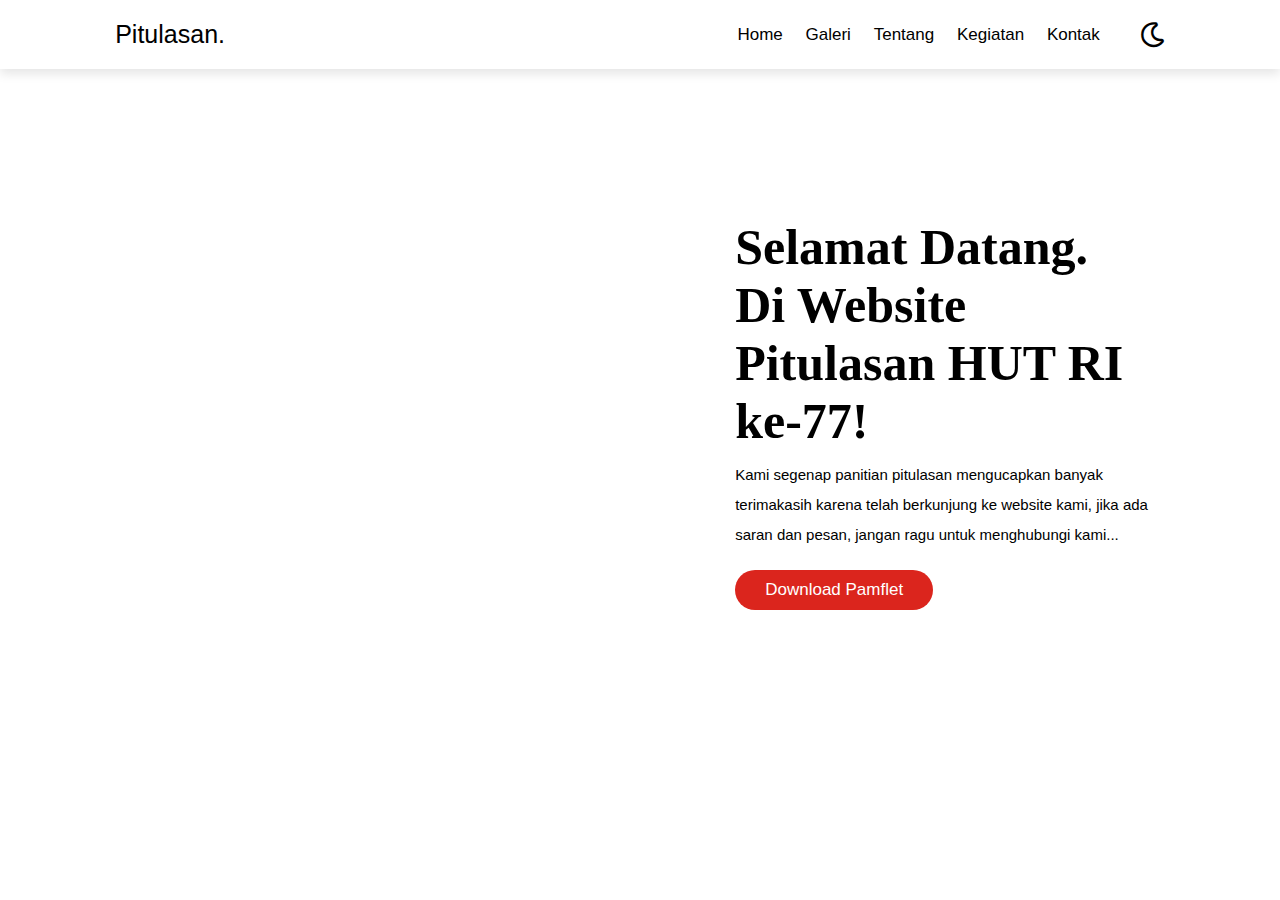
==== index.html @ 1137f609 "Add files via upload" ====
<!DOCTYPE html>
<html lang="en">
<head>
    <meta charset="UTF-8">
    <meta http-equiv="X-UA-Compatible" content="IE=edge">
    <meta name="viewport" content="width=device-width, initial-scale=1.0">
    <title>Halaman Website Pitulasan</title>

    <link rel="shortcut icon" href="images/icon.png" type="image/png">

    <!-- font awesome cdn link  -->
    <link rel="stylesheet" href="https://cdnjs.cloudflare.com/ajax/libs/font-awesome/5.15.4/css/all.min.css">

    <!-- custom css file link  -->
    <link rel="stylesheet" href="css/style.css">

    <!-- custom js file link  -->
    <script src="js/script.js" defer></script>

</head>
<body>
    
<!-- header section starts  -->

<header class="header">

    <a href="#" class="logo"> Pitulasan. </a>

    <nav class="navbar">
        <a href="">Home</a>
        <a href="#galeri">Galeri</a>
        <a href="#tentang">Tentang</a>
        <a href="#kegiatan">Kegiatan</a>
        <a href="#kontak">Kontak</a>
    </nav>

    <div id="menu-btn" class="fas fa-bars"></div>
    <div id="theme-btn" class="far fa-moon"></div>

    <div class="scroll-indicator"></div>

</header>

<!-- header section ends -->

<!-- home section starts  -->

<section class="home" id="home">

    <div class="box">
        <div class="image">
            <iframe src="https://www.google.com/maps/embed?pb=!1m40!1m12!1m3!1d7902.51637508174!2d110.22732812242401!3d-7.972246651856425!2m3!1f0!2f0!3f0!3m2!1i1024!2i768!4f13.1!4m25!3e2!4m5!1s0x2e7b020270209e1b%3A0x2751025d4a3d000c!2sMasjid%20Al%20Muthohhirin%20Kukap%2C%20Poncosari%2C%20Srandakan%2C%20Bantul%20Regency%2C%20Special%20Region%20of%20Yogyakarta%2055762%2C%20Indonesia!3m2!1d-7.974627399999999!2d110.2347939!4m5!1s0x2e7b0200b6913771%3A0x56dec37f0b2e6518!2sJl.%20Amongtani%2C%20Jragan%202%2C%20Poncosari%2C%20Kec.%20Srandakan%2C%20Kabupaten%20Bantul%2C%20Daerah%20Istimewa%20Yogyakarta!3m2!1d-7.9697774!2d110.2344227!4m5!1s0x2e7b03cbf18e87fb%3A0x3d4cfebaf719b76!2sDusun%20Babakan%2C%20Babakan%2C%20Poncosari%2C%20Bantul%20Regency%2C%20Special%20Region%20of%20Yogyakarta!3m2!1d-7.9744031!2d110.2267021!4m5!1s0x2e7b020270209e1b%3A0x2751025d4a3d000c!2sMasjid%20Al%20Muthohhirin%20Kukap%2C%20Poncosari%2C%20Srandakan%2C%20Bantul%20Regency%2C%20Special%20Region%20of%20Yogyakarta%2055762%2C%20Indonesia!3m2!1d-7.974627399999999!2d110.2347939!5e0!3m2!1sen!2sid!4v1659257568086!5m2!1sen!2sid" width="600" height="450" style="border:0;" allowfullscreen="" loading="lazy" referrerpolicy="no-referrer-when-downgrade"></iframe>
        </div>
        <div class="content">
            <h3 class="well">Selamat Datang.<br>Di Website Pitulasan HUT RI ke-77!</h3>
            <p>Kami segenap panitian pitulasan mengucapkan banyak terimakasih karena telah berkunjung ke website kami, jika ada saran dan pesan, jangan ragu untuk menghubungi kami...</p>
            <a href="" class="btnn">Download Pamflet</a>
        </div>
    </div>
    
</section>

<!-- home section ends -->


</body>
</html>
---- css/style.css ----
S@import url("https://fonts.googleapis.com/css2?family=Poppins:wght@100;300;400;500;600&display=swap");
:root {
  --red:#FDBC3A;
  --black:#333;
  --white:#fff;
  --light-color:#666;
  --light-bg:#eee;
}

* {
  font-family: 'Poppins', sans-serif;
  margin: 0;
  padding: 0;
  -webkit-box-sizing: border-box;
          box-sizing: border-box;
  outline: none;
  border: none;
  text-decoration: none;
  /*text-transform: capitalize;*/
  -webkit-transition: all .2s linear;
  transition: all .2s linear;
}

body {
  text-decoration: none;
}

html {
  font-size: 62.5%;
  overflow-x: hidden;
  scroll-behavior: smooth;
  scroll-padding-top: 8rem;
}

html::-webkit-scrollbar {
  width: 1rem;
}

html::-webkit-scrollbar-track {
  background: transparent;
}

html::-webkit-scrollbar-thumb {
  background: var(--red);
  border-radius: 5rem;
}

body {
  background: var(--white);
}

body.active {
  --black:#fff;
  --white:#111;
  --light-color:#aaa;
  --light-bg:#222;
}

section {
  padding: 3rem 9%;
}

.btnn{
  display: inline-block;
  margin-top: 1rem;
  border-radius: 50px;
  background: #DB251D;
  cursor: pointer;
  color: #fff;
  padding: 1rem 3rem;
  font-size: 1.7rem;

}

.btnn:hover {
  opacity: 0.7;
}

.heading {
  text-align: center;
  margin-bottom: 3rem;
  font-size: 4rem;
  color: var(--black);
}

.heading span {
  color: var(--red);
}

.header {
  position: -webkit-sticky;
  position: sticky;
  top: 0;
  left: 0;
  right: 0;
  z-index: 1000;
  background: var(--light-bg);
  display: -webkit-box;
  display: -ms-flexbox;
  display: flex;
  -webkit-box-align: center;
      -ms-flex-align: center;
          align-items: center;
  padding: 2rem 9%;
  box-shadow: 0 .5rem 1rem rgba(0,0,0,.1);
}

.header .logo {
  margin-right: auto;
  color: var(--black);
  font-size: 2.5rem;
}

.header{
  background: var(--light-bg);
}

.header .navbar a {
  margin-right: 2rem;
  font-size: 1.7rem;
  color: var(--light-color);
}

.header .navbar a:hover {
  color: #DB251D;
}

.header #menu-btn,
.header #theme-btn {
  font-size: 2.5rem;
  margin-left: 2rem;
  cursor: pointer;
  color: var(--black);
}

.header #menu-btn:hover,
.header #theme-btn:hover {
  color: var(--red);
}

.header #menu-btn {
  display: none;
}

.header #theme-btn.fa-sun {
  -webkit-transform: rotate(90deg);
          transform: rotate(90deg);
}

.header .scroll-indicator {
  position: absolute;
  top: 99%;
  left: 0;
  height: 1rem;
  background: var(--red);
}


.home .box {
  min-height: 70vh;
  display: -webkit-box;
  display: -ms-flexbox;
  display: flex;
  -webkit-box-align: center;
      -ms-flex-align: center;
          align-items: center;
  -ms-flex-wrap: wrap;
      flex-wrap: wrap;
  gap: 2rem;
}

.home .box:nth-child(2) {
  -ms-flex-wrap: wrap-reverse;
      flex-wrap: wrap-reverse;
  padding: 4rem 0;
}

.home .box .image {
  -webkit-box-flex: 1;
      -ms-flex: 1 1 42rem;
          flex: 1 1 42rem;

}

.home .box .image img {
  width: 100%;
  border-radius: 10px;
}

.home .box .content {
  -webkit-box-flex: 1;
      -ms-flex: 1 1 42rem;
          flex: 1 1 42rem;

}

.home .box .content .well{
  font-family: "Poppins";
  font-size: 5rem;
  color: var(--black);
}

.home .box .content h3{
  font-size: 8rem;
  color: #FDBC3A;
  font-family: "MagicalSource";
}

.home .box .content h3 span{
  font-size: 8rem;
  color: #E76229;
  font-family: "MagicalSource";
}

.home .box .content p {
  font-size: 1.5rem;
  color: var(--light-color);
  padding: 1rem 0;
  line-height: 2;
}

@media (max-width: 991px) {
  html {
    font-size: 55%;
  }
  .header {
    padding: 2rem;
  }
  section {
    padding: 3rem 2rem;
  }
}

@media (max-width: 768px) {
  .header #menu-btn {
    display: inline-block;
  }
  .header #menu-btn.fa-times {
    -webkit-transform: rotate(180deg);
            transform: rotate(180deg);
  }
  .header .navbar {
    position: absolute;
    top: 99%;
    left: 0;
    right: 0;
    background: var(--light-bg);
    -webkit-clip-path: polygon(0 0, 100% 0, 100% 0, 0 0);
            clip-path: polygon(0 0, 100% 0, 100% 0, 0 0);
  }
  .header .navbar.active {
    -webkit-clip-path: polygon(0 0, 100% 0, 100% 100%, 0 100%);
            clip-path: polygon(0 0, 100% 0, 100% 100%, 0 100%);
  }
  .header .navbar a {
    font-size: 2rem;
    display: block;
    margin: 2rem;
  }

}

@media (max-width: 450px) {
  html {
    font-size: 50%;
  }
}
/*# sourceMappingURL=style.css.map */

#map {
  width: 100%;
  height: 100%;
  border-radius: 10px;
}

@media (min-width: 768px) {
  .maps {
    width: 100%;
    height: 350px;
  }
}

@media screen and (max-width: 980px){
  .maps {
    width: 100%;
    height: 350px;
  }

}

@media screen and (max-width: 1200px){
   .maps {
    width: 100%;
    height: 350px;
  }
}

@media screen and (max-width: 600px){
   .maps {
    width: 100%;
    height: 350px;
  }
}
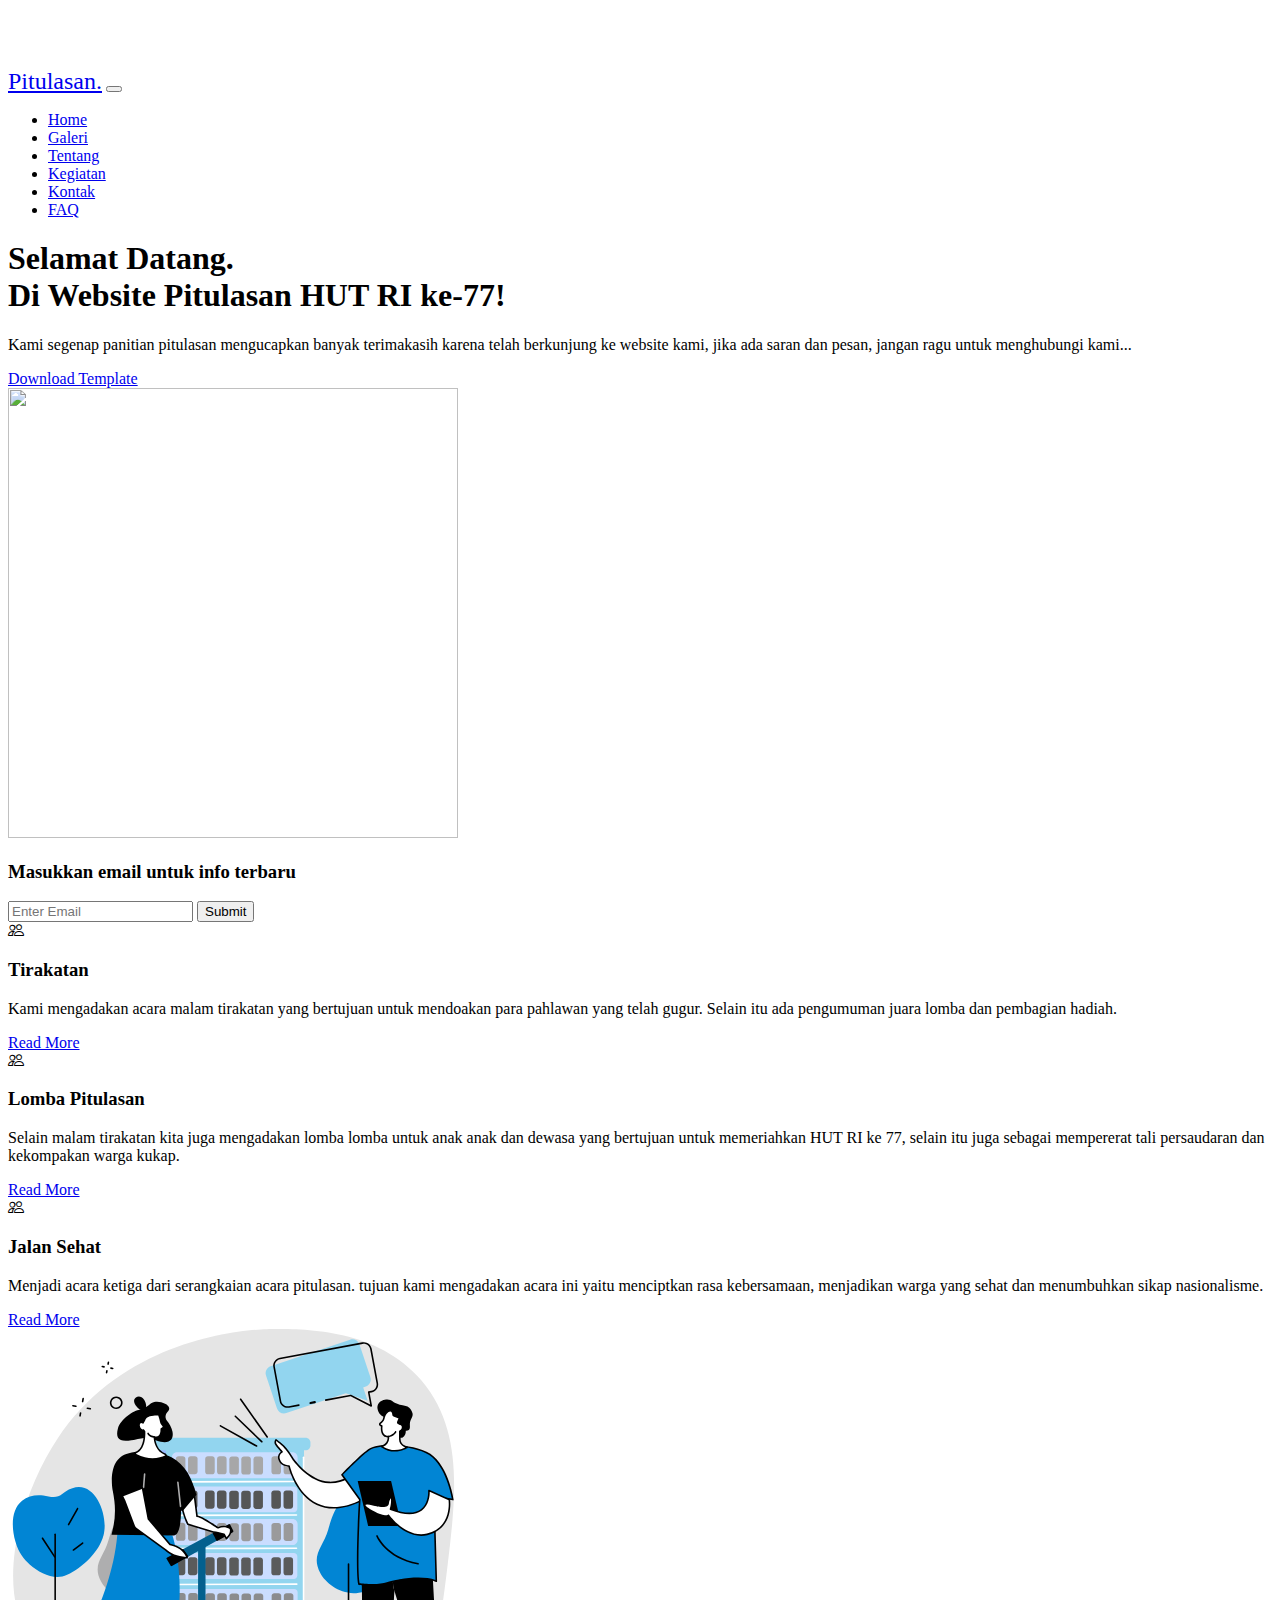
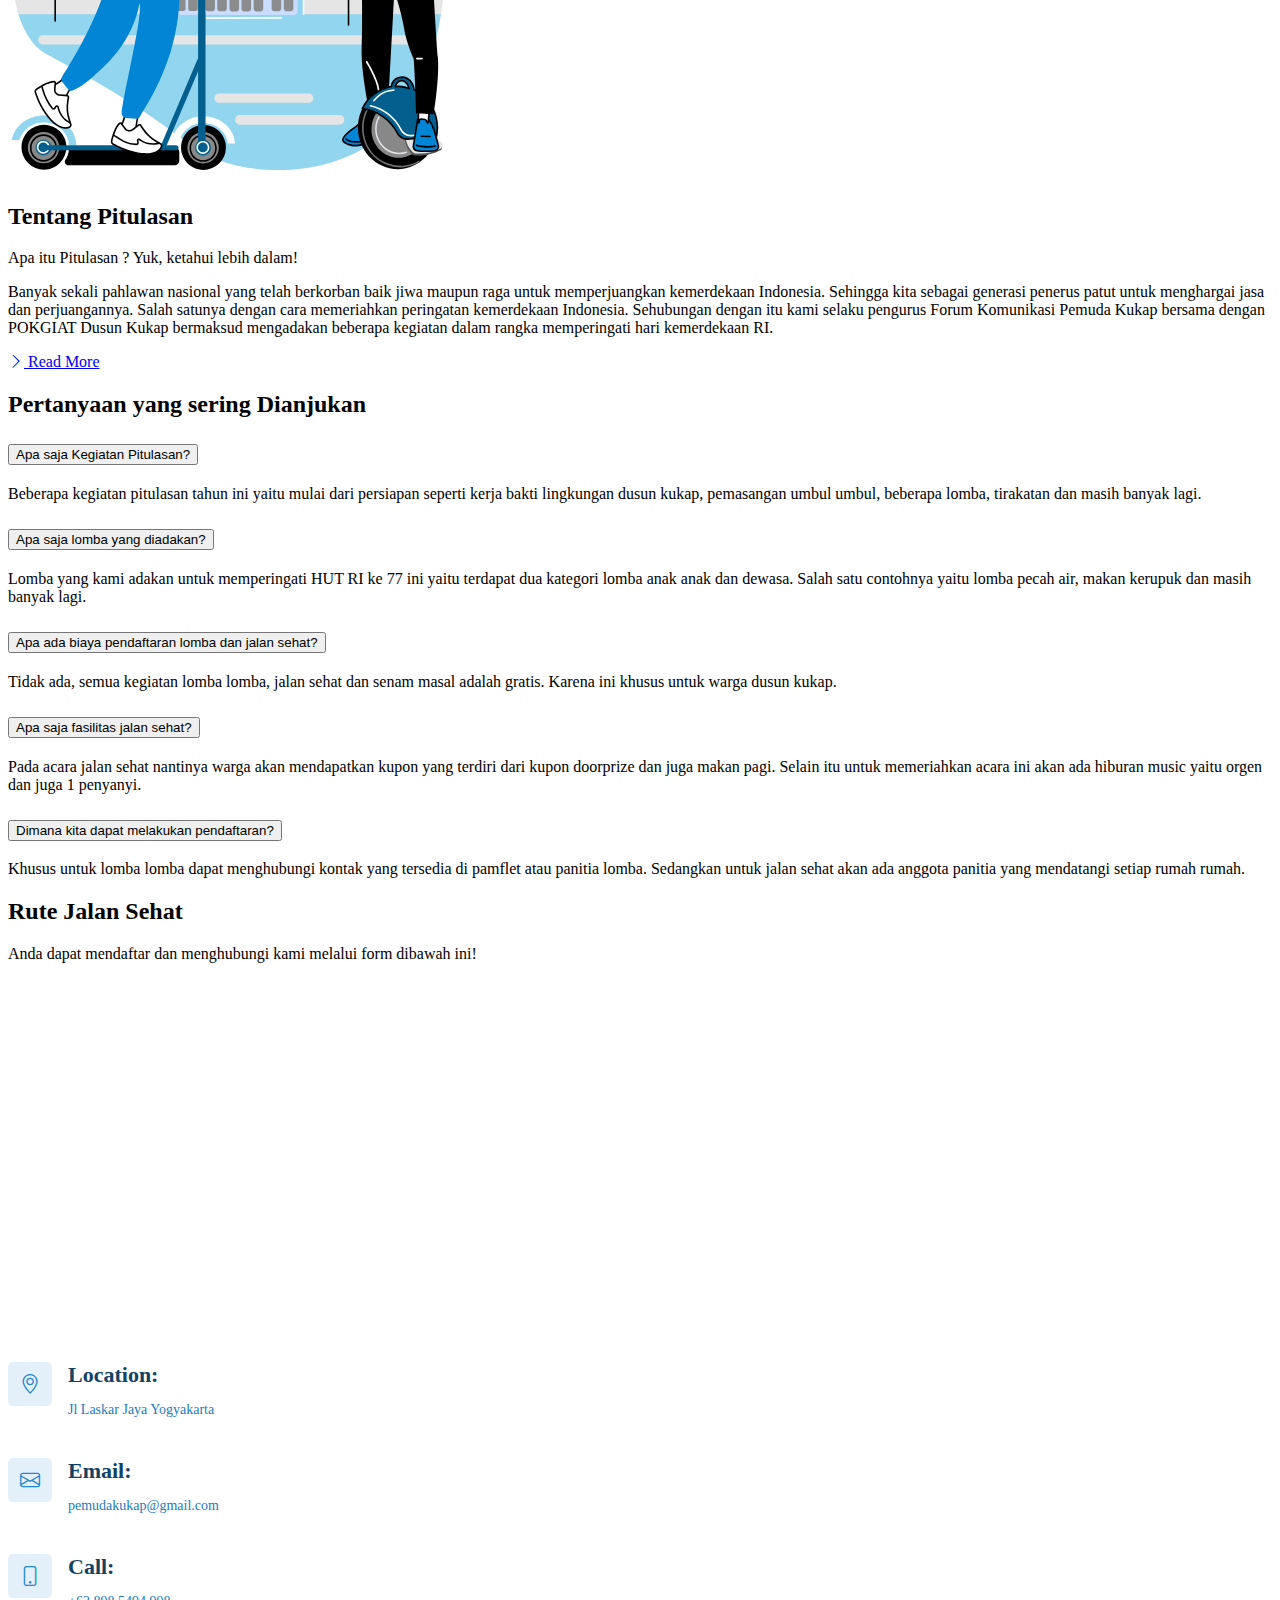
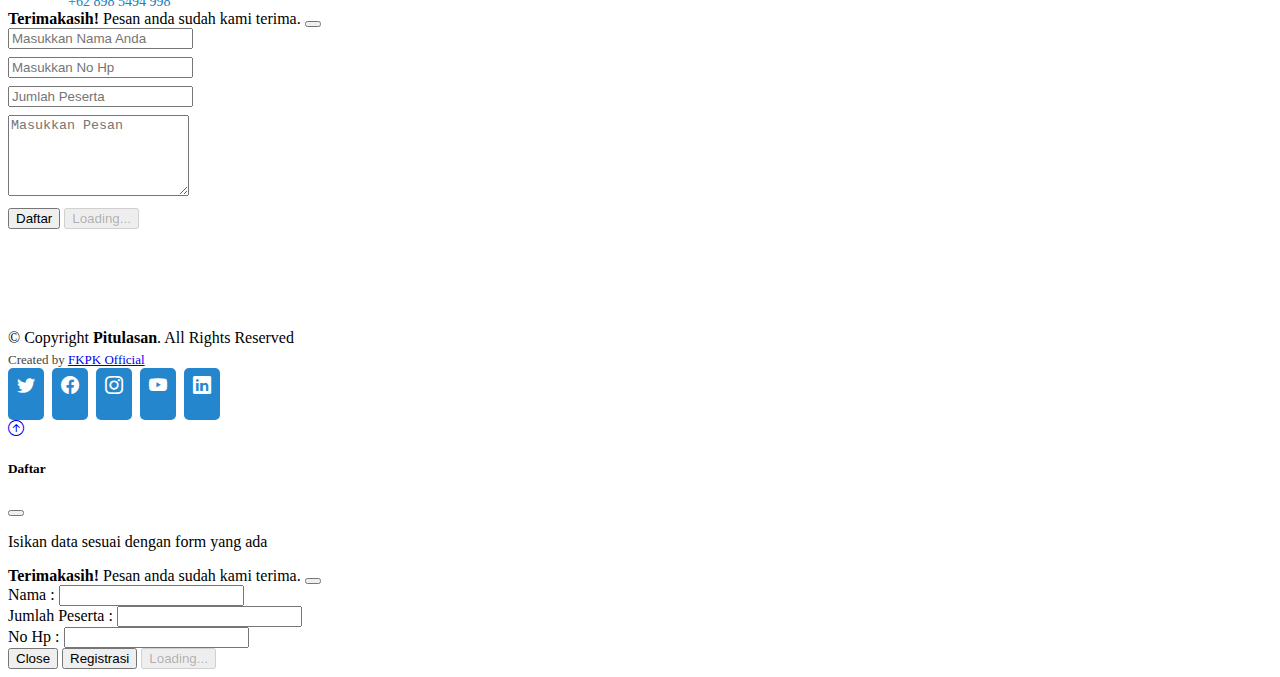
==== commit 8b0a739a: "Add files via upload" ====
--- a/index.html
+++ b/index.html
@@ -1,67 +1,464 @@
-<!DOCTYPE html>
-<html lang="en">
-<head>
-    <meta charset="UTF-8">
-    <meta http-equiv="X-UA-Compatible" content="IE=edge">
-    <meta name="viewport" content="width=device-width, initial-scale=1.0">
-    <title>Halaman Website Pitulasan</title>
-
-    <link rel="shortcut icon" href="images/icon.png" type="image/png">
-
-    <!-- font awesome cdn link  -->
-    <link rel="stylesheet" href="https://cdnjs.cloudflare.com/ajax/libs/font-awesome/5.15.4/css/all.min.css">
-
-    <!-- custom css file link  -->
-    <link rel="stylesheet" href="css/style.css">
-
-    <!-- custom js file link  -->
-    <script src="js/script.js" defer></script>
-
-</head>
-<body>
-    
-<!-- header section starts  -->
-
-<header class="header">
-
-    <a href="#" class="logo"> Pitulasan. </a>
-
-    <nav class="navbar">
-        <a href="">Home</a>
-        <a href="#galeri">Galeri</a>
-        <a href="#tentang">Tentang</a>
-        <a href="#kegiatan">Kegiatan</a>
-        <a href="#kontak">Kontak</a>
-    </nav>
-
-    <div id="menu-btn" class="fas fa-bars"></div>
-    <div id="theme-btn" class="far fa-moon"></div>
-
-    <div class="scroll-indicator"></div>
-
-</header>
-
-<!-- header section ends -->
-
-<!-- home section starts  -->
-
-<section class="home" id="home">
-
-    <div class="box">
-        <div class="image">
-            <iframe src="https://www.google.com/maps/embed?pb=!1m40!1m12!1m3!1d7902.51637508174!2d110.22732812242401!3d-7.972246651856425!2m3!1f0!2f0!3f0!3m2!1i1024!2i768!4f13.1!4m25!3e2!4m5!1s0x2e7b020270209e1b%3A0x2751025d4a3d000c!2sMasjid%20Al%20Muthohhirin%20Kukap%2C%20Poncosari%2C%20Srandakan%2C%20Bantul%20Regency%2C%20Special%20Region%20of%20Yogyakarta%2055762%2C%20Indonesia!3m2!1d-7.974627399999999!2d110.2347939!4m5!1s0x2e7b0200b6913771%3A0x56dec37f0b2e6518!2sJl.%20Amongtani%2C%20Jragan%202%2C%20Poncosari%2C%20Kec.%20Srandakan%2C%20Kabupaten%20Bantul%2C%20Daerah%20Istimewa%20Yogyakarta!3m2!1d-7.9697774!2d110.2344227!4m5!1s0x2e7b03cbf18e87fb%3A0x3d4cfebaf719b76!2sDusun%20Babakan%2C%20Babakan%2C%20Poncosari%2C%20Bantul%20Regency%2C%20Special%20Region%20of%20Yogyakarta!3m2!1d-7.9744031!2d110.2267021!4m5!1s0x2e7b020270209e1b%3A0x2751025d4a3d000c!2sMasjid%20Al%20Muthohhirin%20Kukap%2C%20Poncosari%2C%20Srandakan%2C%20Bantul%20Regency%2C%20Special%20Region%20of%20Yogyakarta%2055762%2C%20Indonesia!3m2!1d-7.974627399999999!2d110.2347939!5e0!3m2!1sen!2sid!4v1659257568086!5m2!1sen!2sid" width="600" height="450" style="border:0;" allowfullscreen="" loading="lazy" referrerpolicy="no-referrer-when-downgrade"></iframe>
-        </div>
-        <div class="content">
-            <h3 class="well">Selamat Datang.<br>Di Website Pitulasan HUT RI ke-77!</h3>
-            <p>Kami segenap panitian pitulasan mengucapkan banyak terimakasih karena telah berkunjung ke website kami, jika ada saran dan pesan, jangan ragu untuk menghubungi kami...</p>
-            <a href="" class="btnn">Download Pamflet</a>
-        </div>
-    </div>
-    
-</section>
-
-<!-- home section ends -->
-
-
-</body>
-</html>
+<!DOCTYPE html>
+<html lang="en">
+  <head>
+    <meta charset="UTF-8" />
+    <meta http-equiv="X-UA-Compatible" content="IE=edge" />
+    <meta name="viewport" content="width=device-width, initial-scale=1.0" />
+
+    <title>Halaman Website Pitulasan</title>
+    
+    <link rel="shortcut icon" href="assets/images/icon.png" type="image/png">
+
+    <link rel="stylesheet" href="https://cdn.jsdelivr.net/npm/bootstrap-icons@1.3.0/font/bootstrap-icons.css"/>
+    <link href="https://api.mapbox.com/mapbox-gl-js/v2.1.1/mapbox-gl.css" rel="stylesheet"/>
+    
+    <link href="https://cdn.jsdelivr.net/npm/bootstrap@5.0.1/dist/css/bootstrap.min.css" rel="stylesheet" integrity="sha384-+0n0xVW2eSR5OomGNYDnhzAbDsOXxcvSN1TPprVMTNDbiYZCxYbOOl7+AMvyTG2x" crossorigin="anonymous"/>
+
+    <link rel="stylesheet" href="assets/css/style.css" />
+  </head>
+  <body>
+    <!-- Navbar Start -->
+    <nav class="navbar navbar-expand-lg bg-light navbar-light py-3 shadow  fixed-top">
+      <div class="container">
+        <a href="#" class="navbar-brand fw-bold">Pitulasan.</a>
+
+        <button class="navbar-toggler" type="button" data-bs-toggle="collapse" data-bs-target="#navmenu" >
+          <span class="navbar-toggler-icon"></span>
+        </button>
+
+        <div class="collapse navbar-collapse" id="navmenu">
+          <ul class="navbar-nav ms-auto fw-bold">
+            <li class="nav-item active">
+              <a href="#home" class="nav-link">Home</a>
+            </li>
+            
+            <li class="nav-item">
+              <a href="#galeri" class="nav-link">Galeri</a>
+            </li>
+
+            <li class="nav-item">
+              <a href="#about" class="nav-link">Tentang</a>
+            </li>
+
+            <li class="nav-item">
+              <a href="#services" class="nav-link">Kegiatan</a>
+            </li>
+
+            <li class="nav-item">
+              <a href="#contact" class="nav-link">Kontak</a>
+            </li>
+
+            <li class="nav-item">
+              <a href="#questions" class="nav-link">FAQ</a>
+            </li>
+          </ul>
+        </div>
+      </div>
+    </nav>
+    <!-- Navbar Ends -->
+
+    <!-- Banner Start -->
+    <section class="text-dark p-5 p-lg-0 pt-lg-4 text-center text-sm-start">
+      <div class="container">
+        <div class="d-sm-flex align-items-center justify-content-between">
+          <div>
+            <h1>Selamat Datang.<span class="text-warning"><br>Di Website Pitulasan HUT RI ke-77!</span></h1>
+            <p class="lead my-4">
+              Kami segenap panitian pitulasan mengucapkan banyak terimakasih karena telah berkunjung ke website kami, jika ada saran dan pesan, jangan ragu untuk menghubungi kami...
+            </p>
+            <a href="https://www.malasngoding.com/membuat-tombol-dengan-bootstrap/" class="btn btn-primary btn-lg">
+              Download Template
+            </a>
+          </div>
+          <img class="img-fluid w-50 d-none rounded d-sm-block" src="https://img.freepik.com/free-vector/flat-indonesia-independence-day-illustration-with-people-walking-while-holding-flags_23-2149458482.jpg?w=740&t=st=1659268114~exp=1659268714~hmac=d01016e844f52ba15cfb2fd90f49ee5d3de12d0d2798ce4c548ef3ce225e3ae0" alt="" />
+        </div>
+      </div>
+    </section>
+    <!-- Banner Ends -->
+
+    <!-- Newsletter Start -->
+    <section class="bg-primary text-light p-5 mb-5">
+      <div class="container">
+        <div class="d-md-flex justify-content-between align-items-center">
+          <h3 class="mb-3 mb-md-0">Masukkan email untuk info terbaru</h3>
+
+          <div class="input-group news-input">
+            <input type="text" class="form-control" placeholder="Enter Email" />
+            <button class="btn btn-dark btn-lg" type="button">Submit</button>
+          </div>
+        </div>
+      </div>
+    </section>
+    <!-- Newsletter Ends -->
+
+    <!-- Services Start -->
+    <section class="p-5 mb-5" id="services">
+      <div class="container">
+        <div class="row text-center g-4">
+          <div class="col-md">
+            <div class="card bg-dark text-light">
+              <div class="card-body text-center">
+                <div class="h1 mb-3">
+                  <i class="bi bi-people"></i>
+                </div>  
+                <h3 class="card-title mb-3">Tirakatan</h3>
+                <p class="card-text">
+                  Kami mengadakan acara malam tirakatan yang bertujuan untuk mendoakan para pahlawan yang telah gugur. Selain itu ada pengumuman juara lomba dan pembagian hadiah.
+                </p>
+                <a href="#" class="btn btn-primary m-3">Read More</a>
+              </div>
+            </div>
+          </div>
+          <div class="col-md">
+            <div class="card bg-dark text-light">
+              <div class="card-body text-center">
+                <div class="h1 mb-3">
+                  <i class="bi bi-people"></i>
+                </div>
+                <h3 class="card-title mb-3">Lomba Pitulasan</h3>
+                <p class="card-text">
+                  Selain malam tirakatan kita juga mengadakan lomba lomba untuk anak anak dan dewasa yang bertujuan untuk memeriahkan HUT RI ke 77, selain itu juga sebagai mempererat tali persaudaran dan kekompakan warga kukap.
+                </p>
+                <a href="#" class="btn btn-primary m-3">Read More</a>
+              </div>
+            </div>
+          </div>
+          <div class="col-md">
+            <div class="card bg-dark text-light">
+              <div class="card-body text-center">
+                <div class="h1 mb-3">
+                  <i class="bi bi-people"></i>
+                </div>
+                <h3 class="card-title mb-3">Jalan Sehat</h3>
+                <p class="card-text">
+                  Menjadi acara ketiga dari serangkaian acara pitulasan. tujuan kami mengadakan acara ini yaitu menciptkan rasa kebersamaan, menjadikan warga yang sehat dan menumbuhkan sikap nasionalisme.
+                </p>
+                <a href="#" class="btn btn-primary m-3">Read More</a>
+              </div>
+            </div>
+          </div>
+        </div>
+      </div>
+    </section>
+    <!-- Services Ends -->
+
+    <!-- About Start -->
+    <section id="about" class="p-5 mb-5">
+      <div class="container">
+        <div class="row align-items-center justify-content-between">
+          <div class="col-md">
+            <img src="assets/images/smart-city-icon.svg" class="img-fluid" alt="" />
+          </div>
+          <div class="col-md p-5">
+            <h2>Tentang Pitulasan</h2>
+            <p class="lead">
+              Apa itu Pitulasan ? Yuk, ketahui lebih dalam!
+            </p>
+            <p>
+             Banyak sekali pahlawan nasional yang telah berkorban baik jiwa maupun raga untuk memperjuangkan kemerdekaan Indonesia. Sehingga kita sebagai generasi penerus patut untuk menghargai jasa dan perjuangannya. Salah satunya dengan cara memeriahkan peringatan kemerdekaan Indonesia. Sehubungan dengan itu kami selaku pengurus Forum Komunikasi Pemuda Kukap bersama dengan POKGIAT Dusun Kukap bermaksud mengadakan beberapa kegiatan dalam rangka memperingati hari kemerdekaan RI.
+            </p>
+            <a href="#" class="btn btn-light mt-3 text-primary">
+              <i class="bi bi-chevron-right"></i> Read More
+            </a>
+          </div>
+        </div>
+      </div>
+    </section>
+
+
+    <!-- Question Start -->
+    <section id="questions" class="p-5 mb-5">
+      <div class="container">
+        <h2 class="text-center mb-4">Pertanyaan yang sering Dianjukan</h2>
+        <div class="accordion accordion-flush" id="questions">
+          <!-- Item 1 -->
+          <div class="accordion-item">
+            <h2 class="accordion-header">
+              <button class="accordion-button collapsed" type="button" data-bs-toggle="collapse" data-bs-target="#question-one">
+                Apa saja Kegiatan Pitulasan?
+              </button>
+            </h2>
+            <div id="question-one" class="accordion-collapse collapse" data-bs-parent="#questions">
+              <div class="accordion-body">
+                Beberapa kegiatan pitulasan tahun ini yaitu mulai dari persiapan seperti kerja bakti lingkungan dusun kukap, pemasangan umbul umbul, beberapa lomba, tirakatan dan masih banyak lagi.
+              </div>
+            </div>
+          </div>
+          <!-- Item 2 -->
+          <div class="accordion-item">
+            <h2 class="accordion-header">
+              <button class="accordion-button collapsed" type="button" data-bs-toggle="collapse" data-bs-target="#question-two">
+                Apa saja lomba yang diadakan?
+              </button>
+            </h2>
+            <div id="question-two" class="accordion-collapse collapse" data-bs-parent="#questions" >
+              <div class="accordion-body">
+                Lomba yang kami adakan untuk memperingati HUT RI ke 77 ini yaitu terdapat dua kategori lomba anak anak dan dewasa. Salah satu contohnya yaitu lomba pecah air, makan kerupuk dan masih banyak lagi.
+              </div>
+            </div>
+          </div>
+          <!-- Item 3 -->
+          <div class="accordion-item">
+            <h2 class="accordion-header">
+              <button class="accordion-button collapsed" type="button" data-bs-toggle="collapse" data-bs-target="#question-three">
+                Apa ada biaya pendaftaran lomba dan jalan sehat?
+              </button>
+            </h2>
+            <div id="question-three" class="accordion-collapse collapse" data-bs-parent="#questions" >
+              <div class="accordion-body">
+                Tidak ada, semua kegiatan lomba lomba, jalan sehat dan senam masal adalah gratis. Karena ini khusus untuk warga dusun kukap.
+              </div>
+            </div>
+          </div>
+          <!-- Item 4 -->
+          <div class="accordion-item">
+            <h2 class="accordion-header">
+              <button class="accordion-button collapsed" type="button" data-bs-toggle="collapse" data-bs-target="#question-four">
+                Apa saja fasilitas jalan sehat?
+              </button>
+            </h2>
+            <div id="question-four" class="accordion-collapse collapse" data-bs-parent="#questions">
+              <div class="accordion-body">
+                Pada acara jalan sehat nantinya warga akan mendapatkan kupon yang terdiri dari kupon doorprize dan juga makan pagi. Selain itu untuk memeriahkan acara ini akan ada hiburan music yaitu orgen dan juga 1 penyanyi.
+              </div>
+            </div>
+          </div>
+          <!-- Item 5 -->
+          <div class="accordion-item">
+            <h2 class="accordion-header">
+              <button class="accordion-button collapsed" type="button" data-bs-toggle="collapse" data-bs-target="#question-five">
+                Dimana kita dapat melakukan pendaftaran?
+              </button>
+            </h2>
+            <div id="question-five" class="accordion-collapse collapse" data-bs-parent="#questions">
+              <div class="accordion-body">
+                Khusus untuk lomba lomba dapat menghubungi kontak yang tersedia di pamflet atau panitia lomba. Sedangkan untuk jalan sehat akan ada anggota panitia yang mendatangi setiap rumah rumah.
+              </div>
+            </div>
+          </div>
+        </div>
+      </div>
+    </section>
+    <!-- Question End -->
+
+
+    <!-- Contact Start -->
+    <section id="contact" class="contact">
+      <div class="container" data-aos="fade-up">
+
+       <h2 class="text-center pt-5">Rute Jalan Sehat</h2>
+        <p class="lead text-center  mb-5">
+          Anda dapat mendaftar dan menghubungi kami melalui form dibawah ini!
+        </p>
+
+        <div>
+          <iframe class="maps" src="https://www.google.com/maps/embed?pb=!1m40!1m12!1m3!1d7902.51637508174!2d110.22732812242401!3d-7.972246651856413!2m3!1f0!2f0!3f0!3m2!1i1024!2i768!4f13.1!4m25!3e0!4m5!1s0x2e7b020270209e1b%3A0x2751025d4a3d000c!2sMasjid%20Al%20Muthohhirin%20Kukap%2C%20Poncosari%2C%20Srandakan%2C%20Bantul%20Regency%2C%20Special%20Region%20of%20Yogyakarta%2055762%2C%20Indonesia!3m2!1d-7.974627399999999!2d110.2347939!4m5!1s0x2e7b0200b6913771%3A0x56dec37f0b2e6518!2sJalan%20Amongtani%2C%20Poncosari%2C%20Kabupaten%20Bantul%2C%20Daerah%20Istimewa%20Yogyakarta!3m2!1d-7.9697774!2d110.2344227!4m5!1s0x2e7b03cbf18e87fb%3A0x3d4cfebaf719b76!2sDusun%20Babakan%2C%20Babakan%2C%20Poncosari%2C%20Kabupaten%20Bantul%2C%20Daerah%20Istimewa%20Yogyakarta!3m2!1d-7.9744031!2d110.2267021!4m5!1s0x2e7b020270209e1b%3A0x2751025d4a3d000c!2sMasjid%20Al%20Muthohhirin%20Kukap%2C%20Poncosari%2C%20Srandakan%2C%20Bantul%20Regency%2C%20Special%20Region%20of%20Yogyakarta%2055762%2C%20Indonesia!3m2!1d-7.974627399999999!2d110.2347939!5e0!3m2!1sen!2sid!4v1659265572833!5m2!1sen!2sid" width="1120" height="450" style="border:0;" allowfullscreen="" loading="lazy" referrerpolicy="no-referrer-when-downgrade"></iframe>
+        </div>
+
+        <div class="row mt-5">
+
+          <div class="col-lg-4">
+            <div class="info">
+              <div class="address">
+                <i class="bi bi-geo-alt"></i>
+                <h4>Location:</h4>
+                <p>Jl Laskar Jaya Yogyakarta</p>
+              </div>
+
+              <div class="email">
+                <i class="bi bi-envelope"></i>
+                <h4>Email:</h4>
+                <p>pemudakukap@gmail.com</p>
+              </div>
+
+              <div class="phone">
+                <i class="bi bi-phone"></i>
+                <h4>Call:</h4>
+                <p>+62 898 5494 998</p>
+              </div>
+
+            </div>
+
+          </div>
+
+          
+
+          <div class="col-lg-8 mt-5 mt-lg-0">
+            <div class="alert alert-success alert-dismissible fade show d-none my-alert" role="alert">
+            <strong>Terimakasih!</strong> Pesan anda sudah kami terima.
+            <button type="button" class="btn-close" data-bs-dismiss="alert" aria-label="Close"></button>
+            </div>
+
+            <form action="forms/contact.php" method="post" role="form" class="php-email-form" name="pitulasan-contact-form">
+
+              <div class="row">
+                <div class="col-md-6 form-group">
+                  <input type="text" name="nama" class="form-control" id="nama" placeholder="Masukkan Nama Anda" required>
+                </div>
+                <div class="col-md-6 form-group">
+                  <input type="text" class="form-control" name="nohp" id="nohp" placeholder="Masukkan No Hp" required>
+                </div>
+              </div>
+              <div class="form-group mt-3">
+                <input type="text" class="form-control" name="jumlah" id="jumlah" placeholder="Jumlah Peserta" required>
+              </div>
+              <div class="form-group mt-3">
+                <textarea class="form-control" name="pesan" rows="5" placeholder="Masukkan Pesan" required></textarea>
+              </div>
+              <button class="btn btn-primary btn-lg btn-kirim" type="Submit">
+              Daftar
+            </button>
+              <button class="btn btn-primary btn-loading d-none" type="button" disabled>
+              <span class="spinner-border spinner-border-sm" role="status" aria-hidden="true"></span>
+              Loading...
+            </button>
+            </form>
+
+          </div>
+
+        </div>
+
+      </div>
+    </section><!-- End Contact Section -->
+    <!-- Contact End -->
+
+    <!-- Footer Start-->
+    <footer class="p-5 bg-dark text-white text-center position-relative">
+      <div class="container">
+        <div class="container d-md-flex py-4">
+
+        <div class="me-md-auto text-center text-md-start">
+        <div class="copyright">
+          &copy; Copyright <strong><span>Pitulasan</span></strong>. All Rights Reserved
+        </div>
+        <div class="credits">
+          Created by <a href="https://www.instagram.com/fkpk_kukap/?hl=en">FKPK Official</a>
+        </div>
+      </div>
+        <div class="social-links text-center text-md-right pt-md-0 p-5">
+          <a href="#" class="twitter "><i class="bi bi-twitter"></i></a>
+          <a href="#" class="facebook"><i class="bi bi-facebook"></i></a>
+          <a href="https://www.instagram.com/fkpk_kukap/?hl=en" class="instagram"><i class="bi bi-instagram"></i></a>
+          <a href="#" class="google-plus"><i class="bi bi-youtube"></i></a>
+          <a href="#" class="linkedin"><i class="bi bi-linkedin"></i></a>
+        </div>
+
+        <a href="#" class="position-relative bottom-0 end-0 ">
+          <i class="bi bi-arrow-up-circle h1 "></i>
+        </a>
+      </div>
+    </div>
+    </footer>
+     <!-- Footer End-->
+
+    <!-- Modal Start -->
+    <div
+      class="modal fade"
+      id="enroll"
+      tabindex="-1"
+      aria-labelledby="enrollLabel"
+      aria-hidden="true"
+    >
+      <div class="modal-dialog">
+        <div class="modal-content">
+          <div class="modal-header">
+            <h5 class="modal-title" id="enrollLabel">Daftar</h5>
+            <button
+              type="button"
+              class="btn-close"
+              data-bs-dismiss="modal"
+              aria-label="Close"
+            ></button>
+          </div>
+          <div class="modal-body">
+            <p class="lead">Isikan data sesuai dengan form yang ada</p>
+            <div class="alert alert-success alert-dismissible fade show d-none myy-alert" role="alert">
+            <strong>Terimakasih!</strong> Pesan anda sudah kami terima.
+            <button type="button" class="btn-close" data-bs-dismiss="alert" aria-label="Close"></button>
+            </div>
+
+            <form name="pitulasan-registration-form">
+              <div class="mb-3">
+                <label for="first-name" class="col-form-label">
+                  Nama :
+                </label>
+                <input type="text" name="nama" class="form-control" id="first-name" />
+              </div>
+              <div class="mb-3">
+                <label for="jumlah" class="col-form-label">Jumlah Peserta :</label>
+                <input type="text" name="jumlah" class="form-control" id="jumlah" />
+              </div>
+              <div class="mb-3">
+                <label for="nohp" class="col-form-label">No Hp :</label>
+                <input type="text" name="nohp" class="form-control" id="nohp" />
+              </div>
+            </form>
+          </div>
+          <div class="modal-footer">
+            <button
+              type="button"
+              class="btn btn-secondary"
+              data-bs-dismiss="modal"
+            >
+              Close
+            </button>
+            <button class="btn btn-primary btn-lg btnn-kirim" type="Submit">
+              Registrasi
+            </button>
+              <button class="btn btn-primary btnn-loading d-none" type="button" disabled>
+              <span class="spinner-border spinner-border-sm" role="status" aria-hidden="true"></span>
+              Loading...
+            </button>
+          </div>
+        </div>
+      </div>
+    </div>
+    <!-- Modal End -->
+
+    <script
+      src="https://cdn.jsdelivr.net/npm/bootstrap@5.0.1/dist/js/bootstrap.bundle.min.js"
+      integrity="sha384-gtEjrD/SeCtmISkJkNUaaKMoLD0//ElJ19smozuHV6z3Iehds+3Ulb9Bn9Plx0x4"
+      crossorigin="anonymous"
+    ></script>
+    <script src="https://api.mapbox.com/mapbox-gl-js/v2.1.1/mapbox-gl.js"></script>
+
+    <script>
+      mapboxgl.accessToken =
+        ''
+      var map = new mapboxgl.Map({
+        container: 'map',
+        style: 'mapbox://styles/mapbox/streets-v11',
+        center: [-71.060982, 42.35725],
+        zoom: 18,
+      })
+    </script>
+
+    <script>
+    const scriptURL = 'https://script.google.com/macros/s/AKfycbztk9aTlOdb2Suex7IUWIsPXuQ4S-1clgmQ1sRgAjf9Pmkrd_oHrq0mBGssjIO9B8CWBg/exec'
+    const form = document.forms['pitulasan-contact-form']
+    const btnKirim = document.querySelector('.btn-kirim');
+    const btnLoading = document.querySelector('.btn-loading');
+    const myAlert = document.querySelector('.my-alert');
+
+    form.addEventListener('submit', e => {
+      e.preventDefault()
+      //tombol submit
+
+      btnLoading.classList.toggle('d-none');
+      btnKirim.classList.toggle('d-none');
+
+      fetch(scriptURL, { method: 'POST', body: new FormData(form)})
+        .then(response => {
+          btnLoading.classList.toggle('d-none');
+          btnKirim.classList.toggle('d-none');
+          myAlert.classList.toggle('d-none');
+          form.reset();
+          console.log('Success!', response)
+        })
+        .catch(error => console.error('Error!', error.message))
+    })
+    </script>
+
+   
+  </body>
+</html>
--- a/assets/css/style.css
+++ b/assets/css/style.css
@@ -0,0 +1,149 @@
+body::before {
+  display: block;
+  content: '';
+  height: 60px;
+}
+
+.navbar-brand {
+	font-size: 24px;
+} 
+
+#map {
+  width: 100%;
+  height: 100%;
+  border-radius: 10px;
+}
+
+@media (min-width: 768px) {
+  .news-input {
+    width: 50%;
+  }
+
+  .maps {
+    width: 100%;
+    height: 350px;
+  }
+}
+
+@media screen and (max-width: 980px){
+  .maps {
+    width: 100%;
+    height: 350px;
+  }
+
+  .social-links{
+    width: 100%;
+  }
+}
+
+@media screen and (max-width: 1200px){
+   .maps {
+    width: 100%;
+    height: 350px;
+  }
+}
+
+
+@media screen and (max-width: 600px){
+   .maps {
+    width: 100%;
+    height: 350px;
+  }
+
+  .apps {
+    width: 100%;
+  }
+}
+
+.card-body img{
+	height: 150px;
+	width: 150px;
+}
+
+.card:hover {
+	opacity: 0.9;
+}
+
+.img-fluid {
+	width: 450px;
+	height: 450px;
+}
+
+.contact {
+	margin-bottom: 100px;
+}
+
+.contact .info {
+  width: 100%;
+  background: #fff;
+}
+
+.contact .info i {
+  font-size: 20px;
+  color: #2487ce;
+  float: left;
+  width: 44px;
+  height: 44px;
+  background: #e3f0fa;
+  display: flex;
+  justify-content: center;
+  align-items: center;
+  border-radius: 5px;
+  transition: all 0.3s ease-in-out;
+}
+
+.contact .info h4 {
+  padding: 0 0 0 60px;
+  font-size: 22px;
+  font-weight: 600;
+  margin-bottom: 5px;
+  color: #124265;
+}
+
+.contact .info p {
+  padding: 0 0 0 60px;
+  margin-bottom: 0;
+  font-size: 14px;
+  color: #217bbc;
+}
+
+.contact .info .email, .contact .info .phone {
+  margin-top: 40px;
+}
+.contact .info .email:hover i, .contact .info .address:hover i, .contact .info .phone:hover i {
+  background: #2487ce;
+  color: #fff;
+}
+.contact .php-email-form {
+  width: 100%;
+  background: #fff;
+}
+.contact .php-email-form .form-group {
+  padding-bottom: 8px;
+}
+footer .credits {
+  padding-top: 5px;
+  font-size: 13px;
+  color: #444444;
+}
+
+footer .social-links a {
+  font-size: 18px;
+  display: inline-block;
+  background: #2487ce;
+  color: #fff;
+  line-height: 1;
+  padding: 8px 0;
+  margin-right: 4px;
+  border-radius: 5px;
+  text-align: center;
+  width: 36px;
+  height: 36px;
+  transition: 0.3s;
+}
+
+footer .social-links a:hover {
+  background: #3194db;
+  color: #fff;
+  text-decoration: none;
+}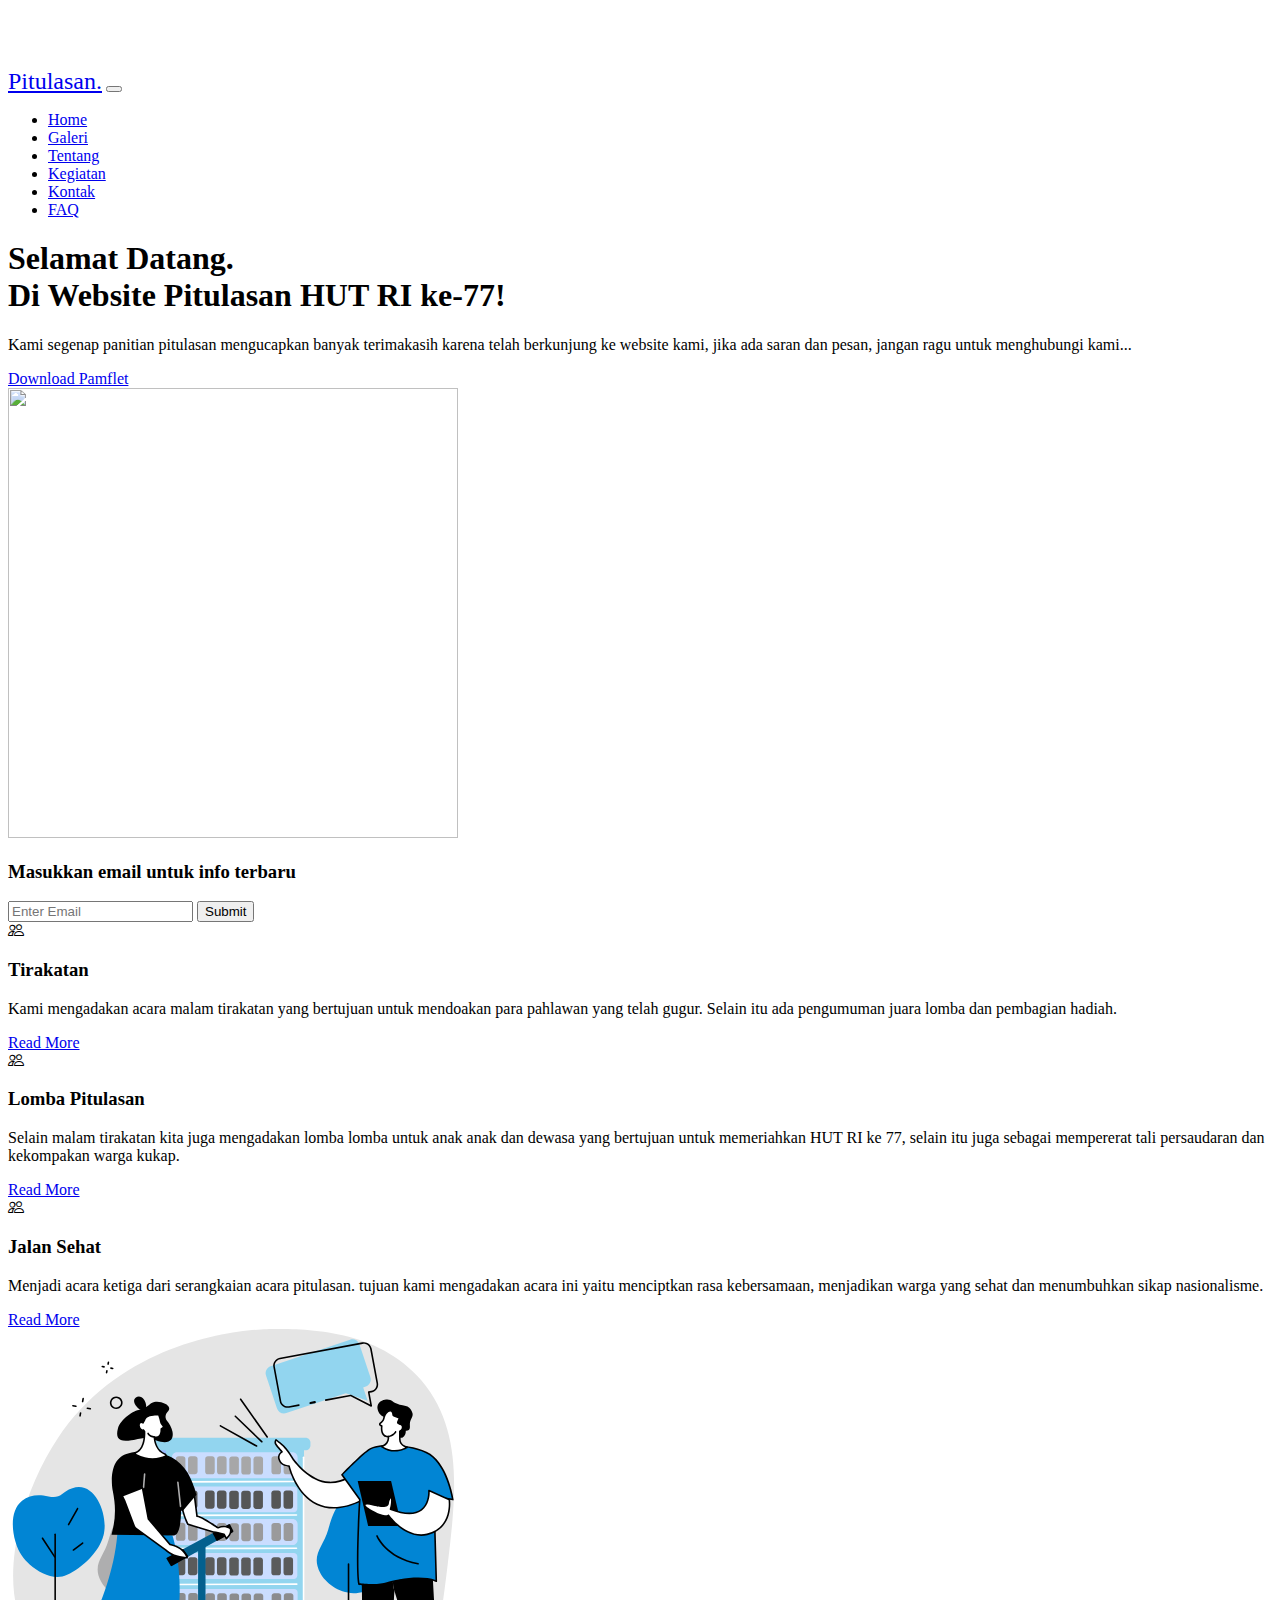
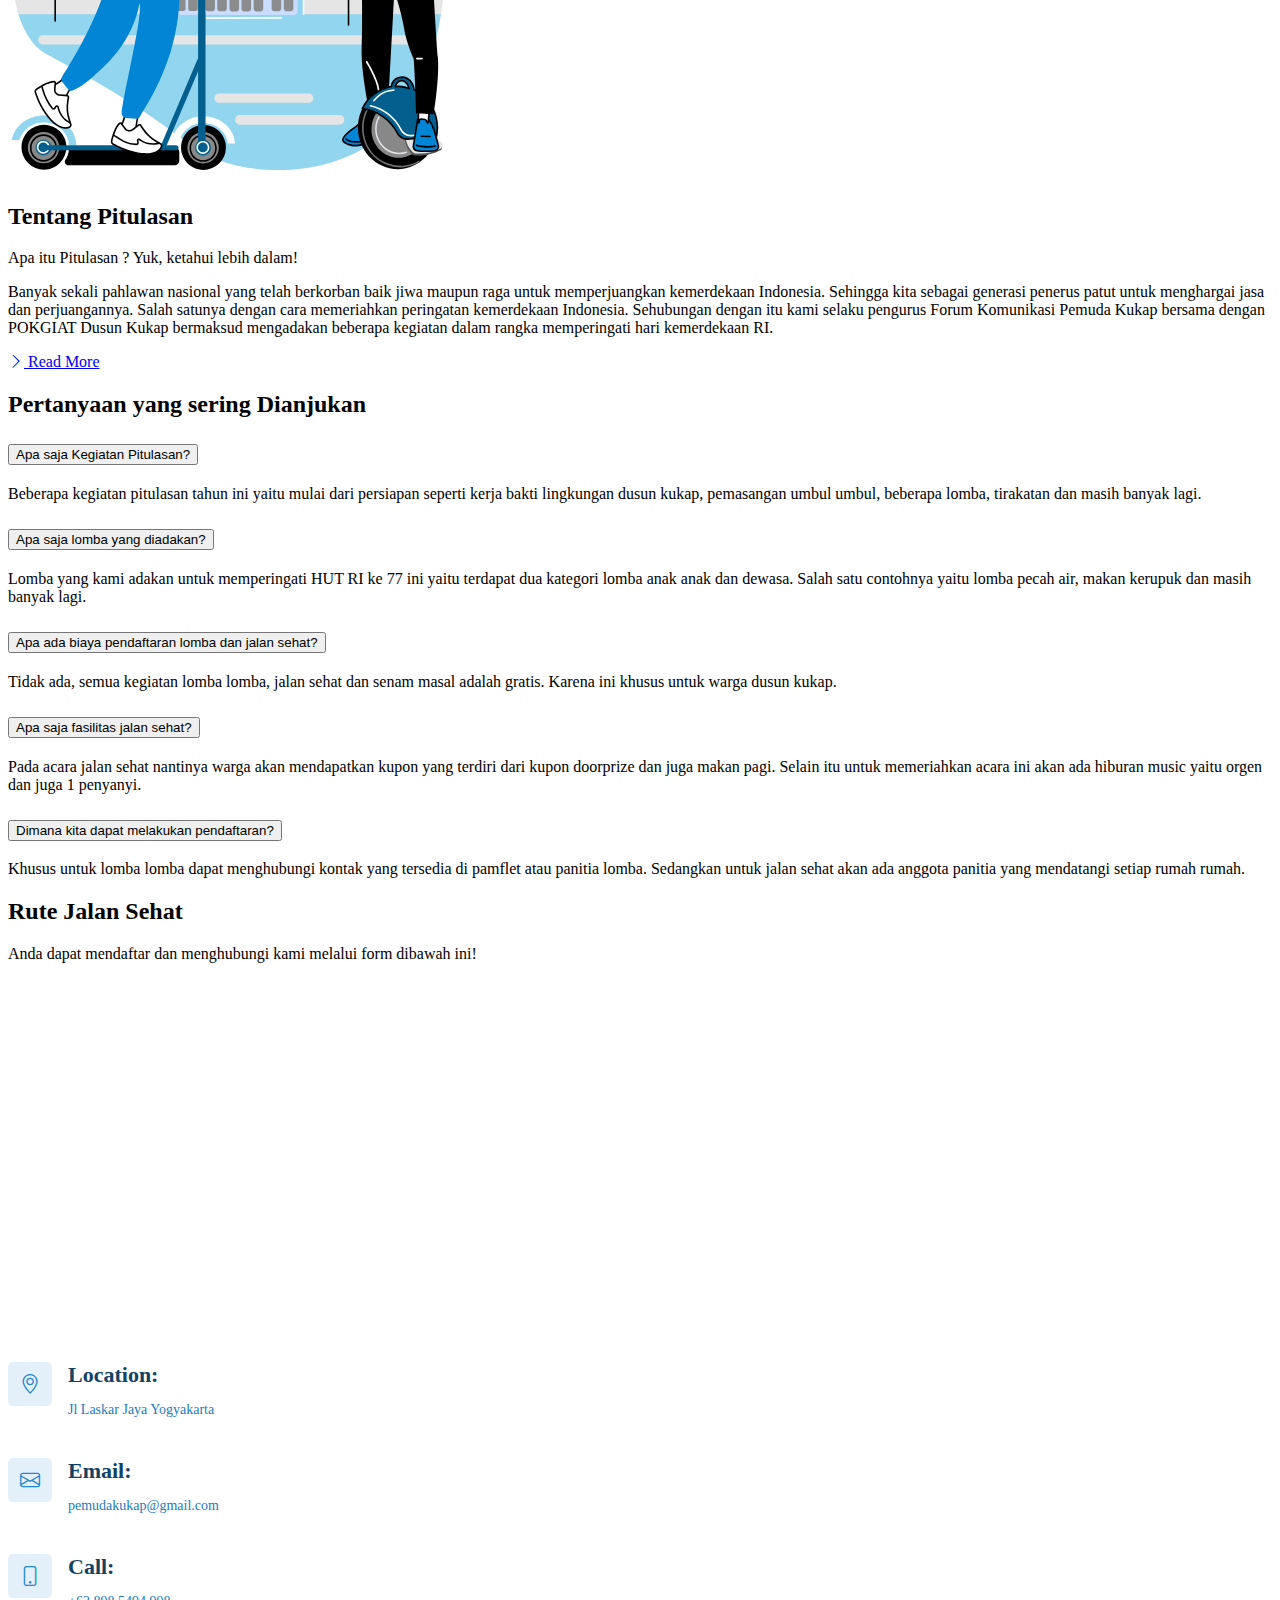
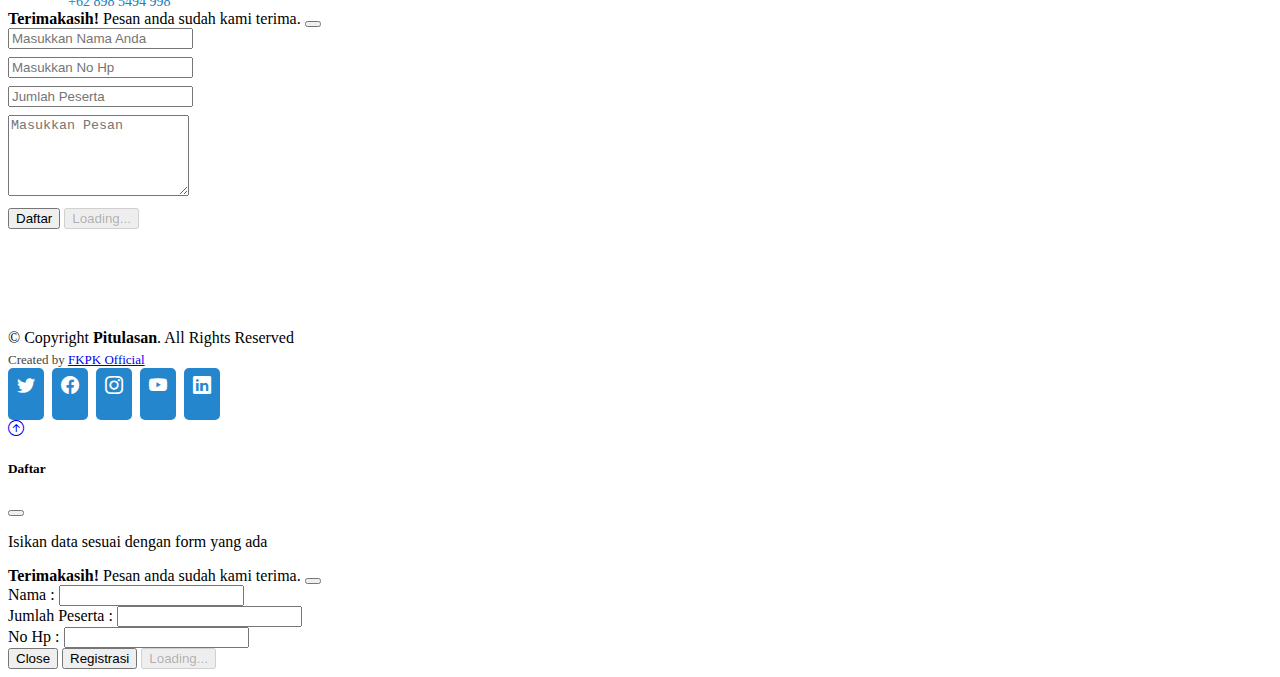
==== commit dcd30ba2: "Update index.html" ====
--- a/index.html
+++ b/index.html
@@ -66,8 +66,8 @@
             <p class="lead my-4">
               Kami segenap panitian pitulasan mengucapkan banyak terimakasih karena telah berkunjung ke website kami, jika ada saran dan pesan, jangan ragu untuk menghubungi kami...
             </p>
-            <a href="https://www.malasngoding.com/membuat-tombol-dengan-bootstrap/" class="btn btn-primary btn-lg">
-              Download Template
+            <a href="https://drive.google.com/drive/folders/1lKCxibl9bAqcmwojDP4akBVXWqJNK4-I?usp=sharing" class="btn btn-primary btn-lg">
+              Download Pamflet
             </a>
           </div>
           <img class="img-fluid w-50 d-none rounded d-sm-block" src="https://img.freepik.com/free-vector/flat-indonesia-independence-day-illustration-with-people-walking-while-holding-flags_23-2149458482.jpg?w=740&t=st=1659268114~exp=1659268714~hmac=d01016e844f52ba15cfb2fd90f49ee5d3de12d0d2798ce4c548ef3ce225e3ae0" alt="" />
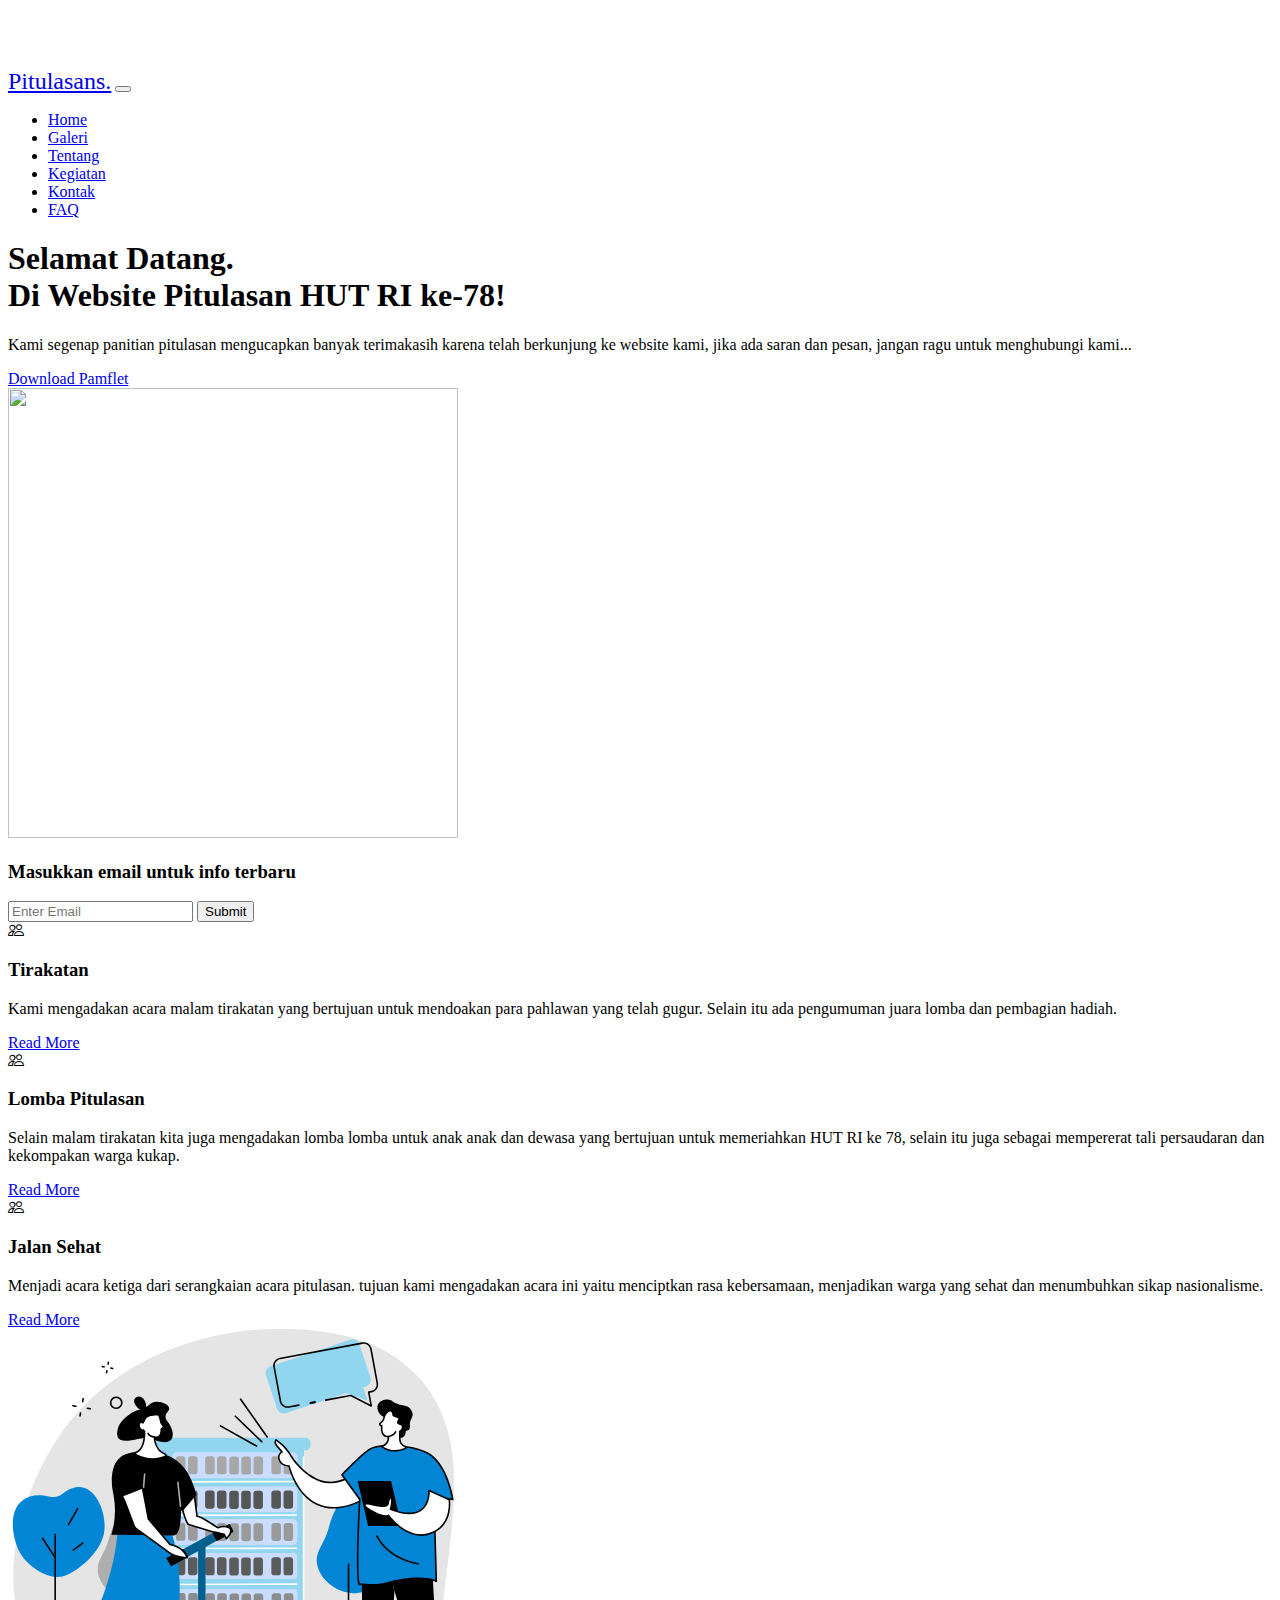
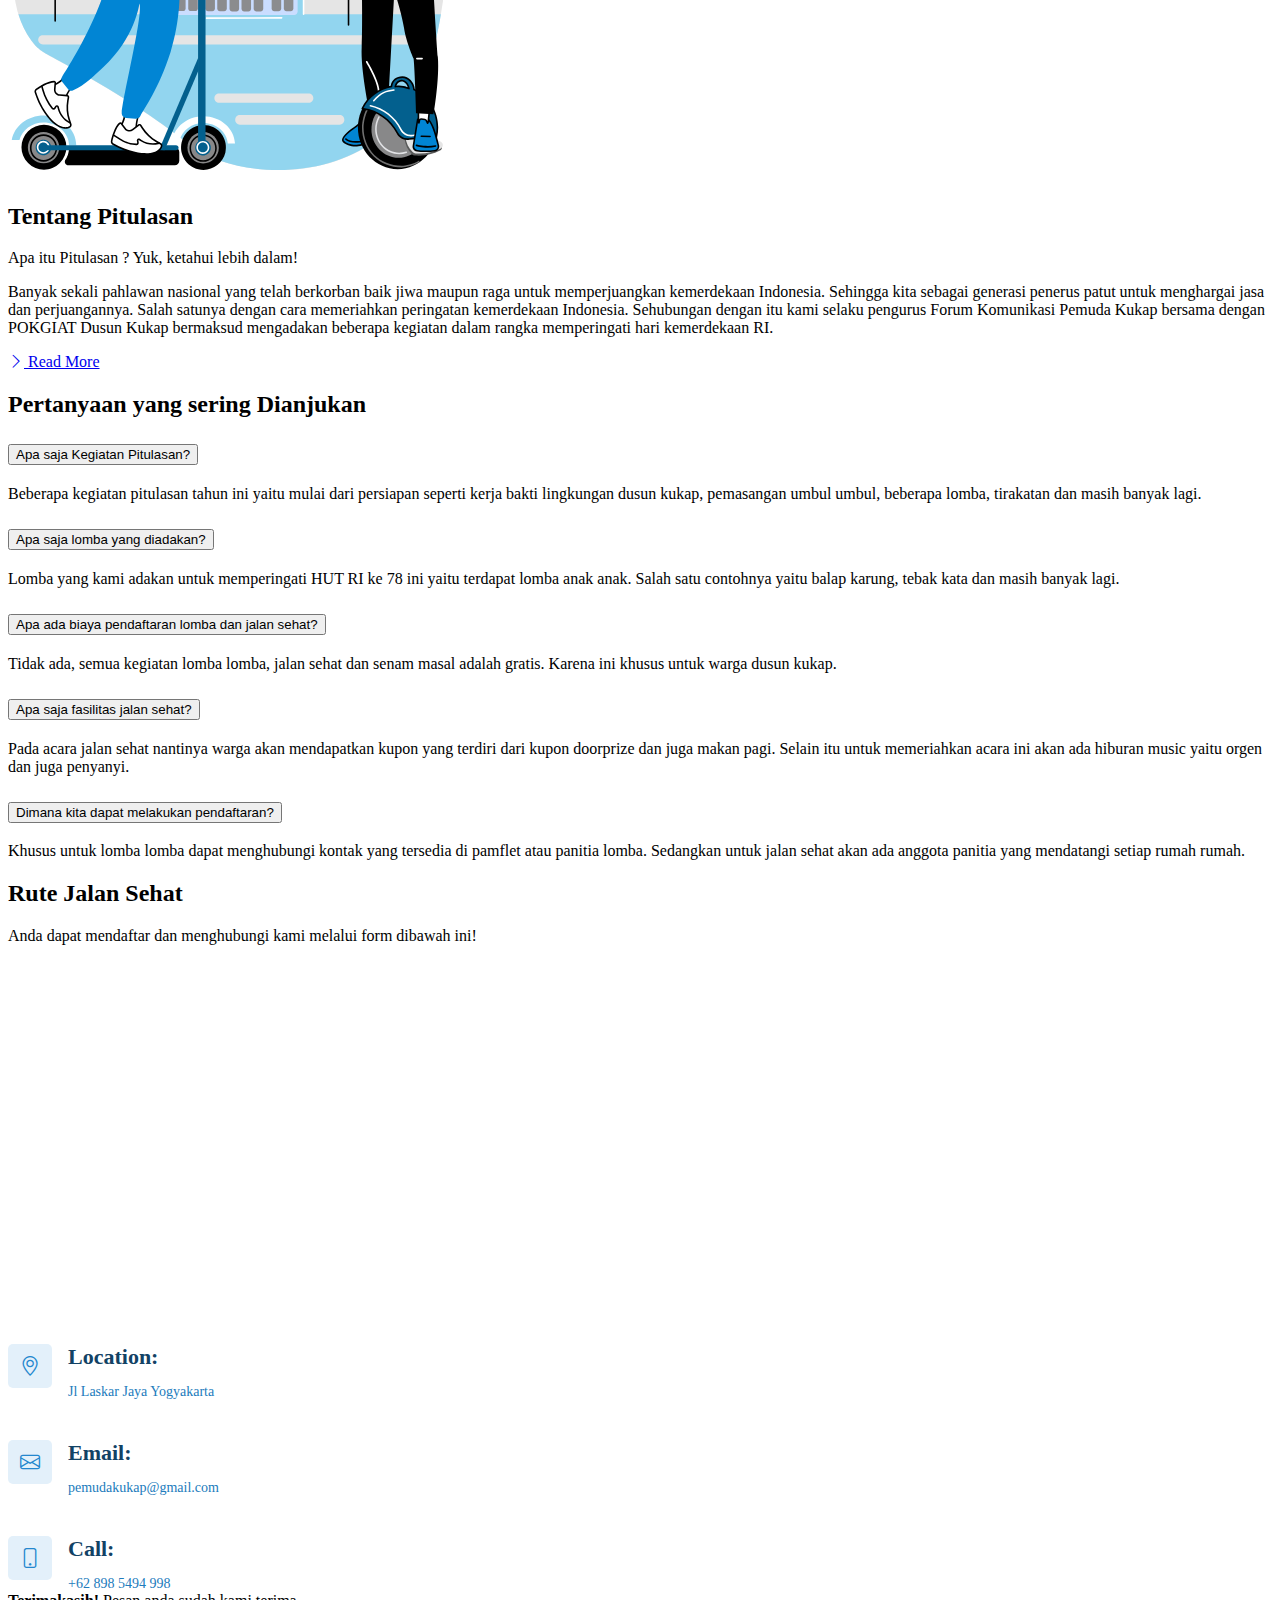
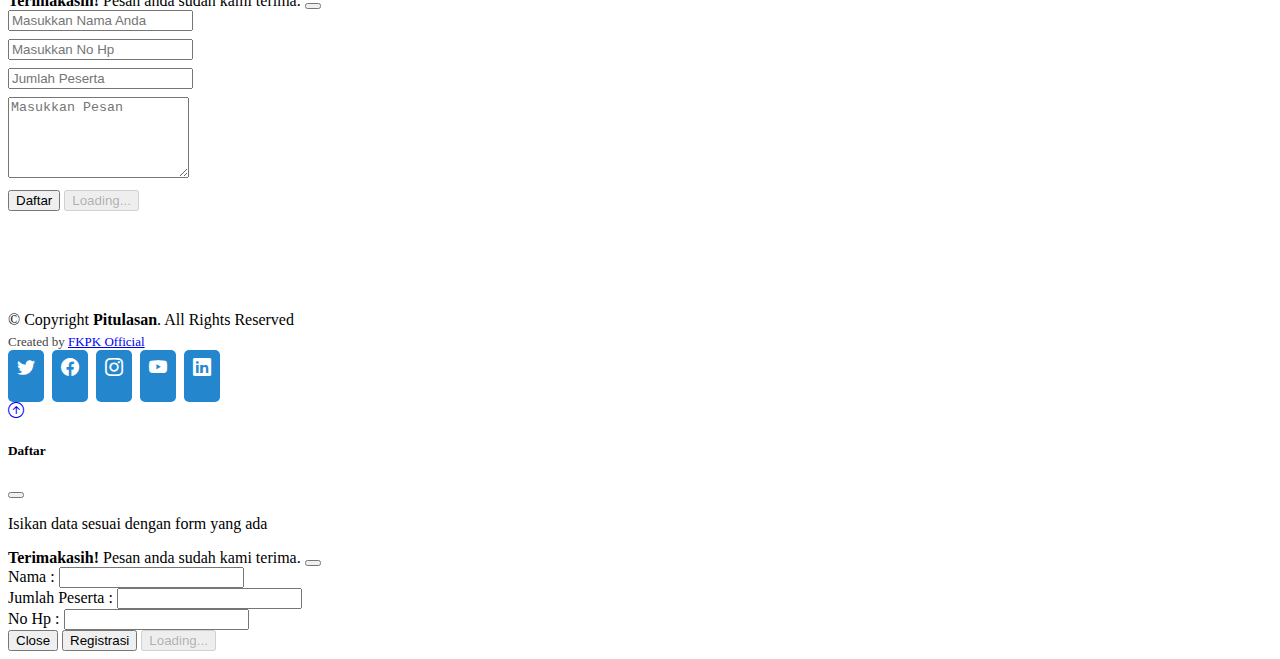
==== commit 83eefce6: "Update index.html" ====
--- a/index.html
+++ b/index.html
@@ -20,7 +20,7 @@
     <!-- Navbar Start -->
     <nav class="navbar navbar-expand-lg bg-light navbar-light py-3 shadow  fixed-top">
       <div class="container">
-        <a href="#" class="navbar-brand fw-bold">Pitulasan.</a>
+        <a href="#" class="navbar-brand fw-bold">Pitulasans.</a>
 
         <button class="navbar-toggler" type="button" data-bs-toggle="collapse" data-bs-target="#navmenu" >
           <span class="navbar-toggler-icon"></span>
@@ -33,7 +33,7 @@
             </li>
             
             <li class="nav-item">
-              <a href="#galeri" class="nav-link">Galeri</a>
+              <a href="galeri.html" class="nav-link">Galeri</a>
             </li>
 
             <li class="nav-item">
@@ -62,11 +62,11 @@
       <div class="container">
         <div class="d-sm-flex align-items-center justify-content-between">
           <div>
-            <h1>Selamat Datang.<span class="text-warning"><br>Di Website Pitulasan HUT RI ke-77!</span></h1>
+            <h1>Selamat Datang.<span class="text-warning"><br>Di Website Pitulasan HUT RI ke-78!</span></h1>
             <p class="lead my-4">
               Kami segenap panitian pitulasan mengucapkan banyak terimakasih karena telah berkunjung ke website kami, jika ada saran dan pesan, jangan ragu untuk menghubungi kami...
             </p>
-            <a href="https://drive.google.com/drive/folders/1lKCxibl9bAqcmwojDP4akBVXWqJNK4-I?usp=sharing" class="btn btn-primary btn-lg">
+            <a href="https://drive.google.com/file/d/1--tg5V_S1U55TB1038mBZBrtTWEkNa3j/view?usp=sharing" class="btn btn-primary btn-lg">
               Download Pamflet
             </a>
           </div>
@@ -117,7 +117,7 @@
                 </div>
                 <h3 class="card-title mb-3">Lomba Pitulasan</h3>
                 <p class="card-text">
-                  Selain malam tirakatan kita juga mengadakan lomba lomba untuk anak anak dan dewasa yang bertujuan untuk memeriahkan HUT RI ke 77, selain itu juga sebagai mempererat tali persaudaran dan kekompakan warga kukap.
+                  Selain malam tirakatan kita juga mengadakan lomba lomba untuk anak anak dan dewasa yang bertujuan untuk memeriahkan HUT RI ke 78, selain itu juga sebagai mempererat tali persaudaran dan kekompakan warga kukap.
                 </p>
                 <a href="#" class="btn btn-primary m-3">Read More</a>
               </div>
@@ -193,7 +193,7 @@
             </h2>
             <div id="question-two" class="accordion-collapse collapse" data-bs-parent="#questions" >
               <div class="accordion-body">
-                Lomba yang kami adakan untuk memperingati HUT RI ke 77 ini yaitu terdapat dua kategori lomba anak anak dan dewasa. Salah satu contohnya yaitu lomba pecah air, makan kerupuk dan masih banyak lagi.
+                Lomba yang kami adakan untuk memperingati HUT RI ke 78 ini yaitu terdapat lomba anak anak. Salah satu contohnya yaitu balap karung, tebak kata dan masih banyak lagi.
               </div>
             </div>
           </div>
@@ -219,7 +219,7 @@
             </h2>
             <div id="question-four" class="accordion-collapse collapse" data-bs-parent="#questions">
               <div class="accordion-body">
-                Pada acara jalan sehat nantinya warga akan mendapatkan kupon yang terdiri dari kupon doorprize dan juga makan pagi. Selain itu untuk memeriahkan acara ini akan ada hiburan music yaitu orgen dan juga 1 penyanyi.
+                Pada acara jalan sehat nantinya warga akan mendapatkan kupon yang terdiri dari kupon doorprize dan juga makan pagi. Selain itu untuk memeriahkan acara ini akan ada hiburan music yaitu orgen dan juga penyanyi.
               </div>
             </div>
           </div>
